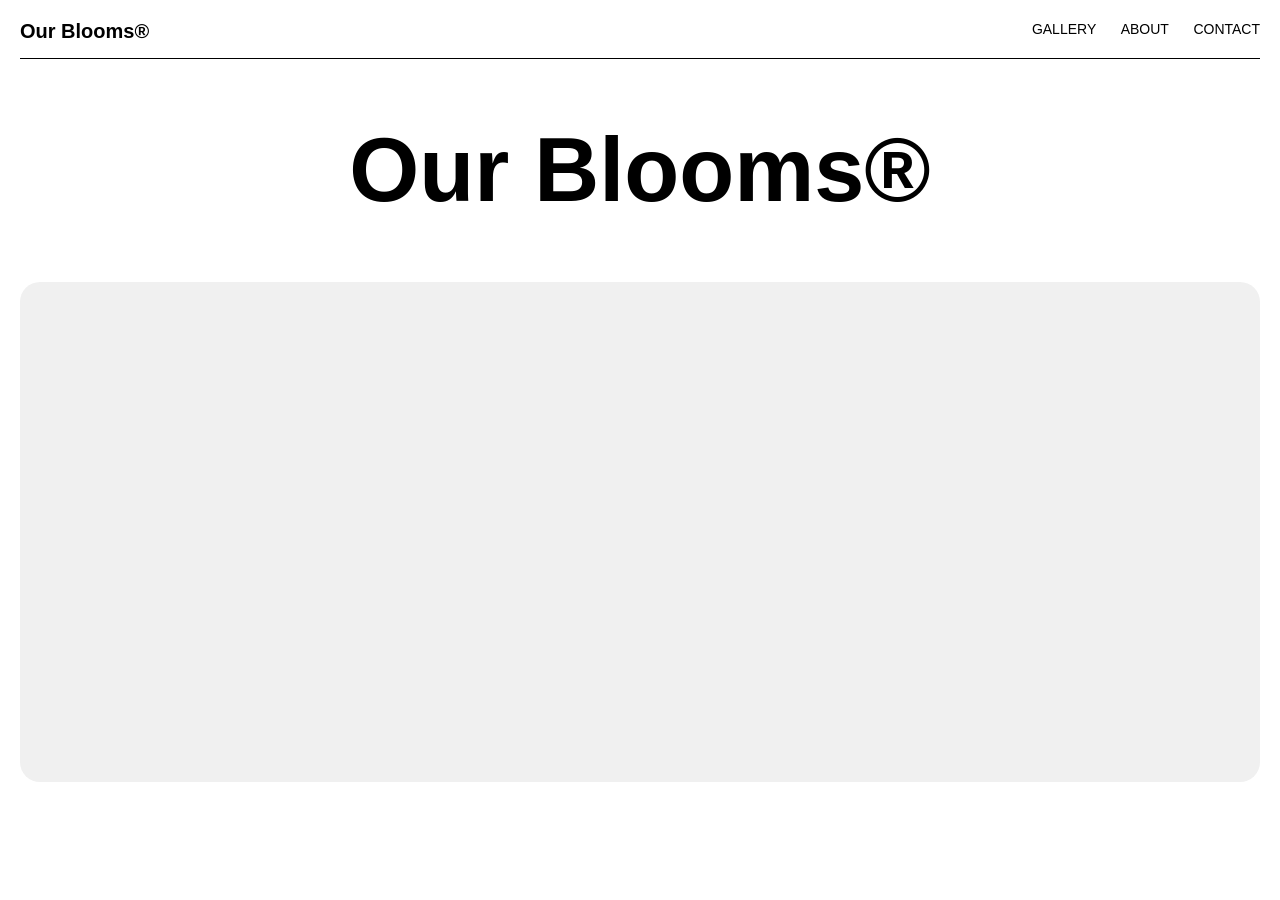
==== index.html @ 9bffce30 "Add files via upload" ====
<!DOCTYPE html>
<html>
<head>
    <title>Our Blooms Project</title>
    <style>
        body {
            margin: 0;
            padding: 20px;
            font-family: sans-serif;
        }

        .header {
            border-bottom: 1px solid black;
            padding-bottom: 15px;
            overflow: hidden;
        }

        .logo {
            float: left;
            font-weight: bold;
            font-size: 20px;
        }

        .menu {
            float: right;
        }

        .menu a {
            margin-left: 20px;
            text-decoration: none;
            color: black;
            font-size: 14px;
        }

        .main-title {
            text-align: center;
            font-size: 90px;
            margin: 60px 0;
        }

        .photo-block {
            width: 100%;
            height: 500px;
            background-color: #f0f0f0;
            border-radius: 20px;
            background-image: url('f1.jpg');
            background-size: cover;
            background-position: center;
        }
    </style>
</head>
<body>

    <div class="header">
        <div class="logo">Our Blooms®</div>
        <div class="menu">
            <a href="#">GALLERY</a>
            <a href="#">ABOUT</a>
            <a href="#">CONTACT</a>
        </div>
    </div>

    <h1 class="main-title">Our Blooms®</h1>

    <div class="photo-block"></div>

</body>
</html>
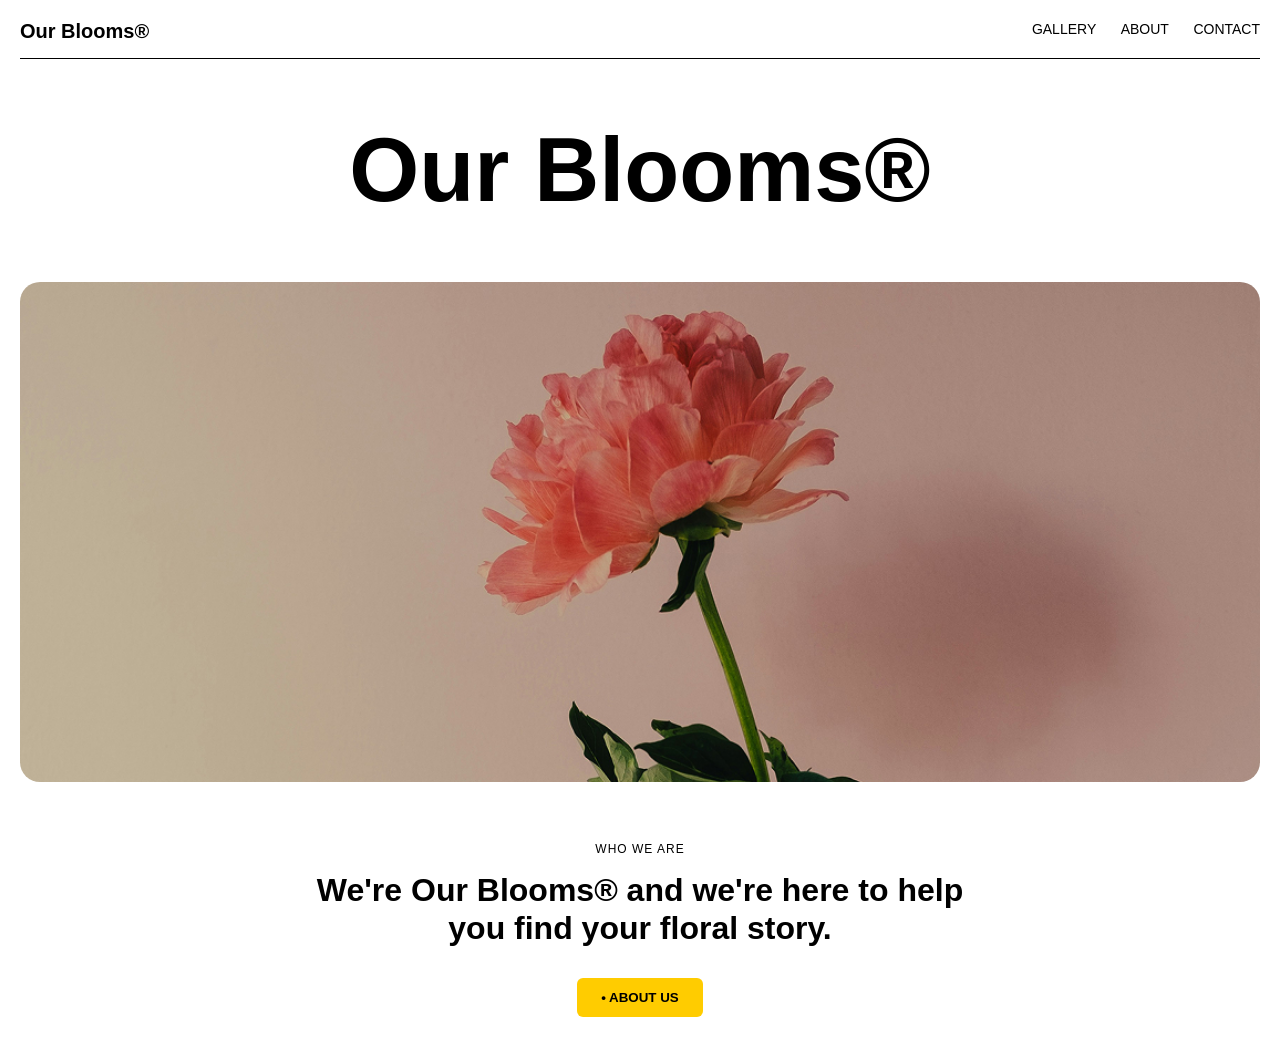
==== commit 1cb0f67a: "Add index html" ====
--- a/index.html
+++ b/index.html
@@ -1,68 +1,31 @@
-<!DOCTYPE html>
-<html>
-<head>
-    <title>Our Blooms Project</title>
-    <style>
-        body {
-            margin: 0;
-            padding: 20px;
-            font-family: sans-serif;
-        }
-
-        .header {
-            border-bottom: 1px solid black;
-            padding-bottom: 15px;
-            overflow: hidden;
-        }
-
-        .logo {
-            float: left;
-            font-weight: bold;
-            font-size: 20px;
-        }
-
-        .menu {
-            float: right;
-        }
-
-        .menu a {
-            margin-left: 20px;
-            text-decoration: none;
-            color: black;
-            font-size: 14px;
-        }
-
-        .main-title {
-            text-align: center;
-            font-size: 90px;
-            margin: 60px 0;
-        }
-
-        .photo-block {
-            width: 100%;
-            height: 500px;
-            background-color: #f0f0f0;
-            border-radius: 20px;
-            background-image: url('f1.jpg');
-            background-size: cover;
-            background-position: center;
-        }
-    </style>
-</head>
-<body>
-
-    <div class="header">
-        <div class="logo">Our Blooms®</div>
-        <div class="menu">
-            <a href="#">GALLERY</a>
-            <a href="#">ABOUT</a>
-            <a href="#">CONTACT</a>
-        </div>
-    </div>
-
-    <h1 class="main-title">Our Blooms®</h1>
-
-    <div class="photo-block"></div>
-
-</body>
+<!DOCTYPE html>
+<html lang="en">
+<head>
+    <meta charset="UTF-8">
+    <meta name="viewport" content="width=device-width, initial-scale=1.0">
+    <link rel="stylesheet" href="style.css">
+    <title>Our Blooms</title>
+</head>
+<body>
+    <header class="header">
+        <div class="logo">Our Blooms®</div>
+        <div class="menu">
+            <a href="#">GALLERY</a>
+            <a href="#">ABOUT</a>
+            <a href="#">CONTACT</a>
+        </div>
+    </header>
+
+    <h1 class="main-title">Our Blooms®</h1>
+
+    <div class="photo-block">
+
+    </div>
+
+    <div class="about-section">
+        <p>WHO WE ARE</p>
+        <h2>We're Our Blooms® and we're here to help you find your floral story.</h2>
+        <button class="yellow-btn">• ABOUT US</button>
+    </div>
+</body>
 </html>
--- a/style.css
+++ b/style.css
@@ -0,0 +1,72 @@
+            body {
+            margin: 0;
+            padding: 20px;
+            font-family: sans-serif;
+        }
+
+        .header {
+            border-bottom: 1px solid black;
+            padding-bottom: 15px;
+            overflow: hidden;
+        }
+
+        .logo {
+            float: left;
+            font-weight: bold;
+            font-size: 20px;
+        }
+
+        .menu {
+            float: right;
+        }
+
+        .menu a {
+            margin-left: 20px;
+            text-decoration: none;
+            color: black;
+            font-size: 14px;
+        }
+
+        .main-title {
+            text-align: center;
+            font-size: 90px;
+            margin: 60px 0;
+        }
+
+        .photo-block {
+            width: 100%;
+            height: 500px;
+            background-color: #f0f0f0;
+            border-radius: 20px;
+            background-image: url('f1.jpg');
+            background-size: cover;
+            background-position: center;
+        }
+    
+    .about-section {
+        text-align: center;
+        margin-top: 60px;
+        font-family: sans-serif;
+    }
+
+    .about-section p {
+        font-size: 12px;
+        letter-spacing: 1px;
+        margin-bottom: 15px;
+    }
+
+    .about-section h2 {
+        font-size: 32px;
+        max-width: 700px;
+        margin: 0 auto 30px auto;
+        line-height: 1.2;
+    }
+
+    .yellow-btn {
+        background-color: #ffcc00;
+        border: none;
+        padding: 12px 24px;
+        font-weight: bold;
+        border-radius: 6px;
+        cursor: pointer;
+    }
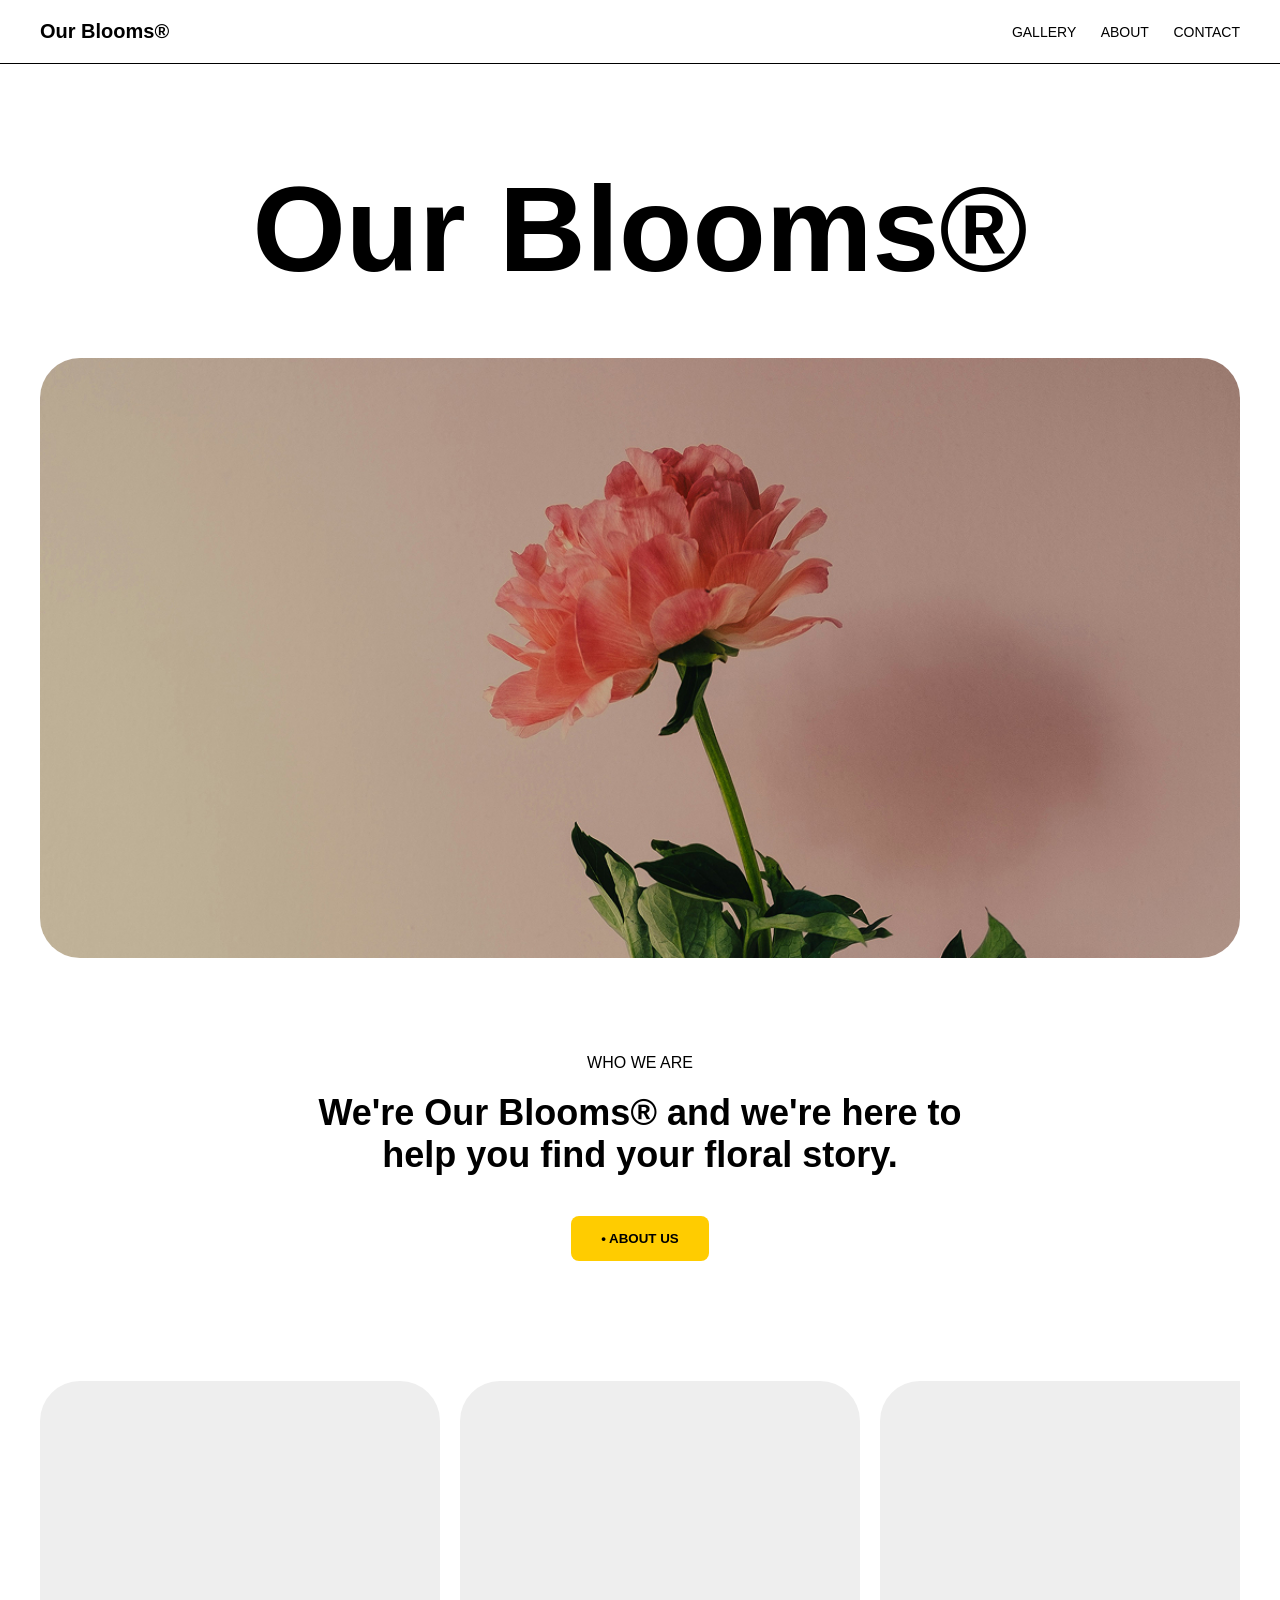
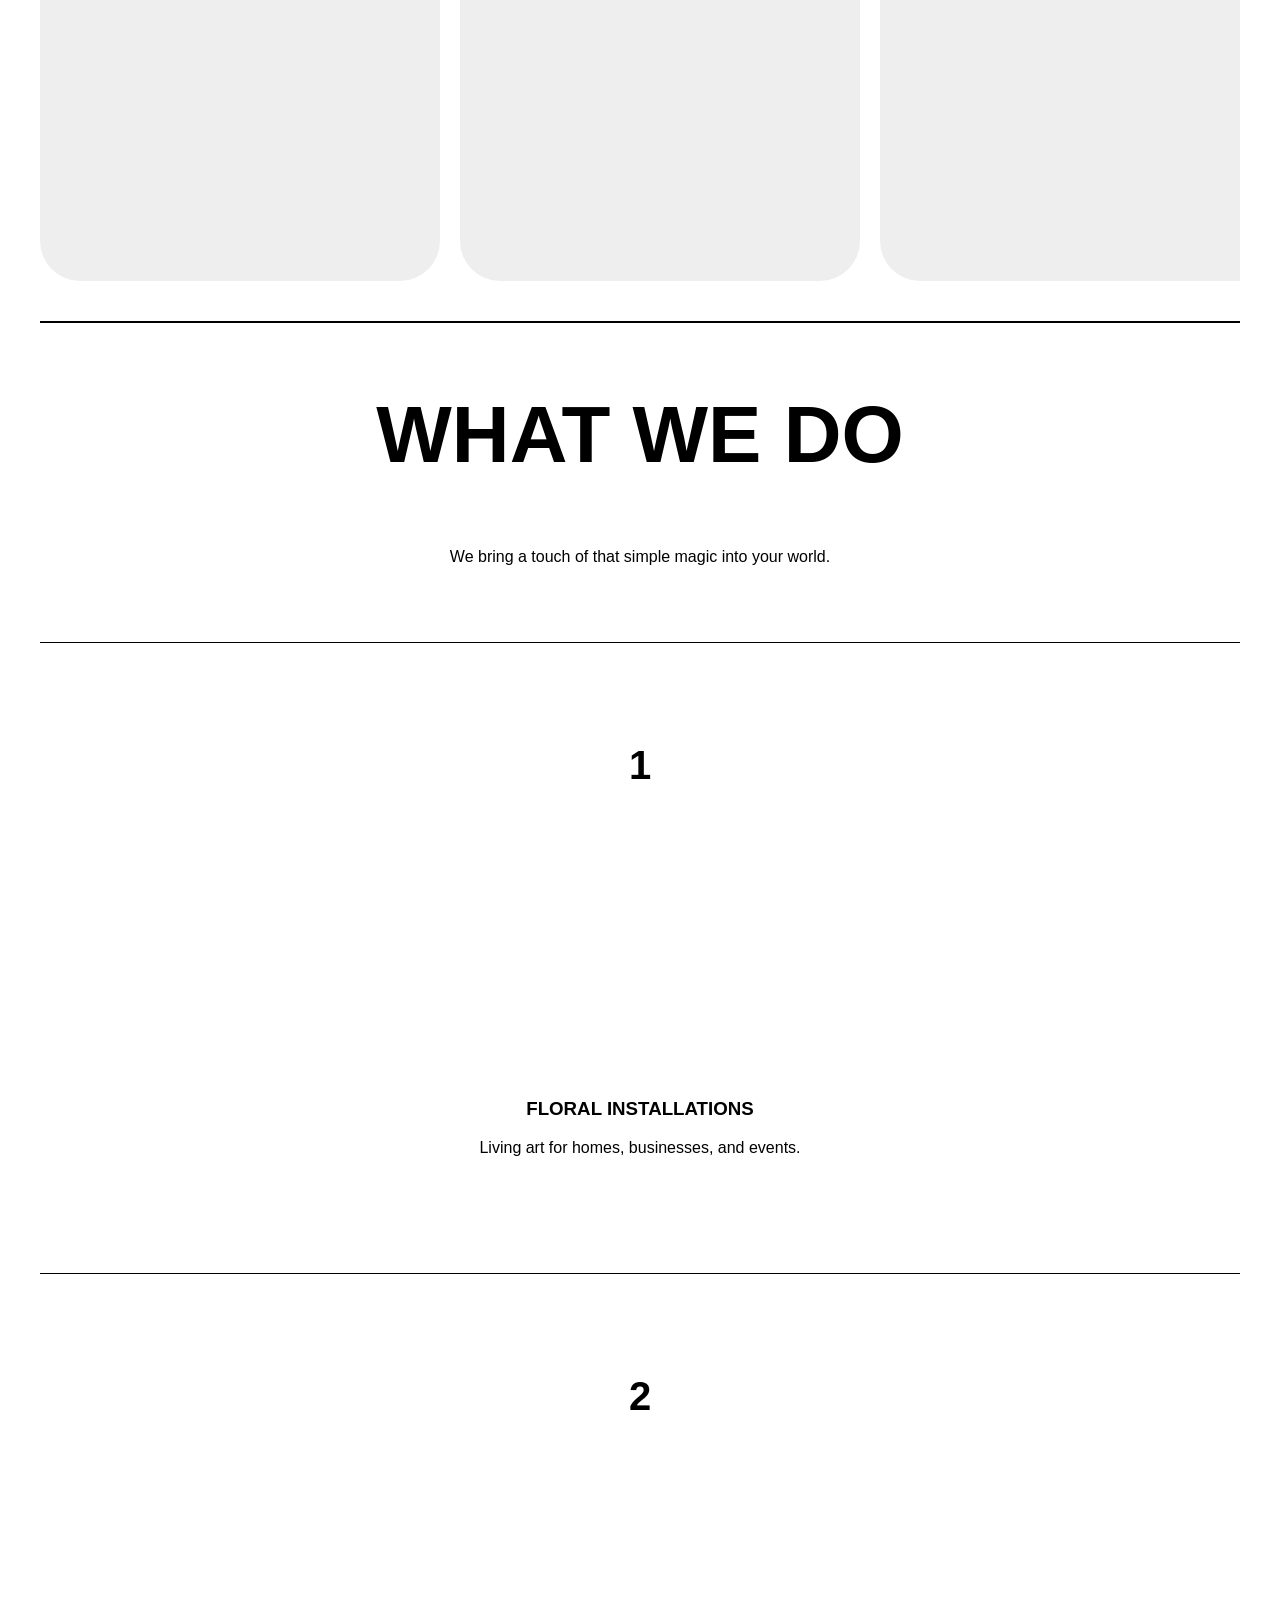
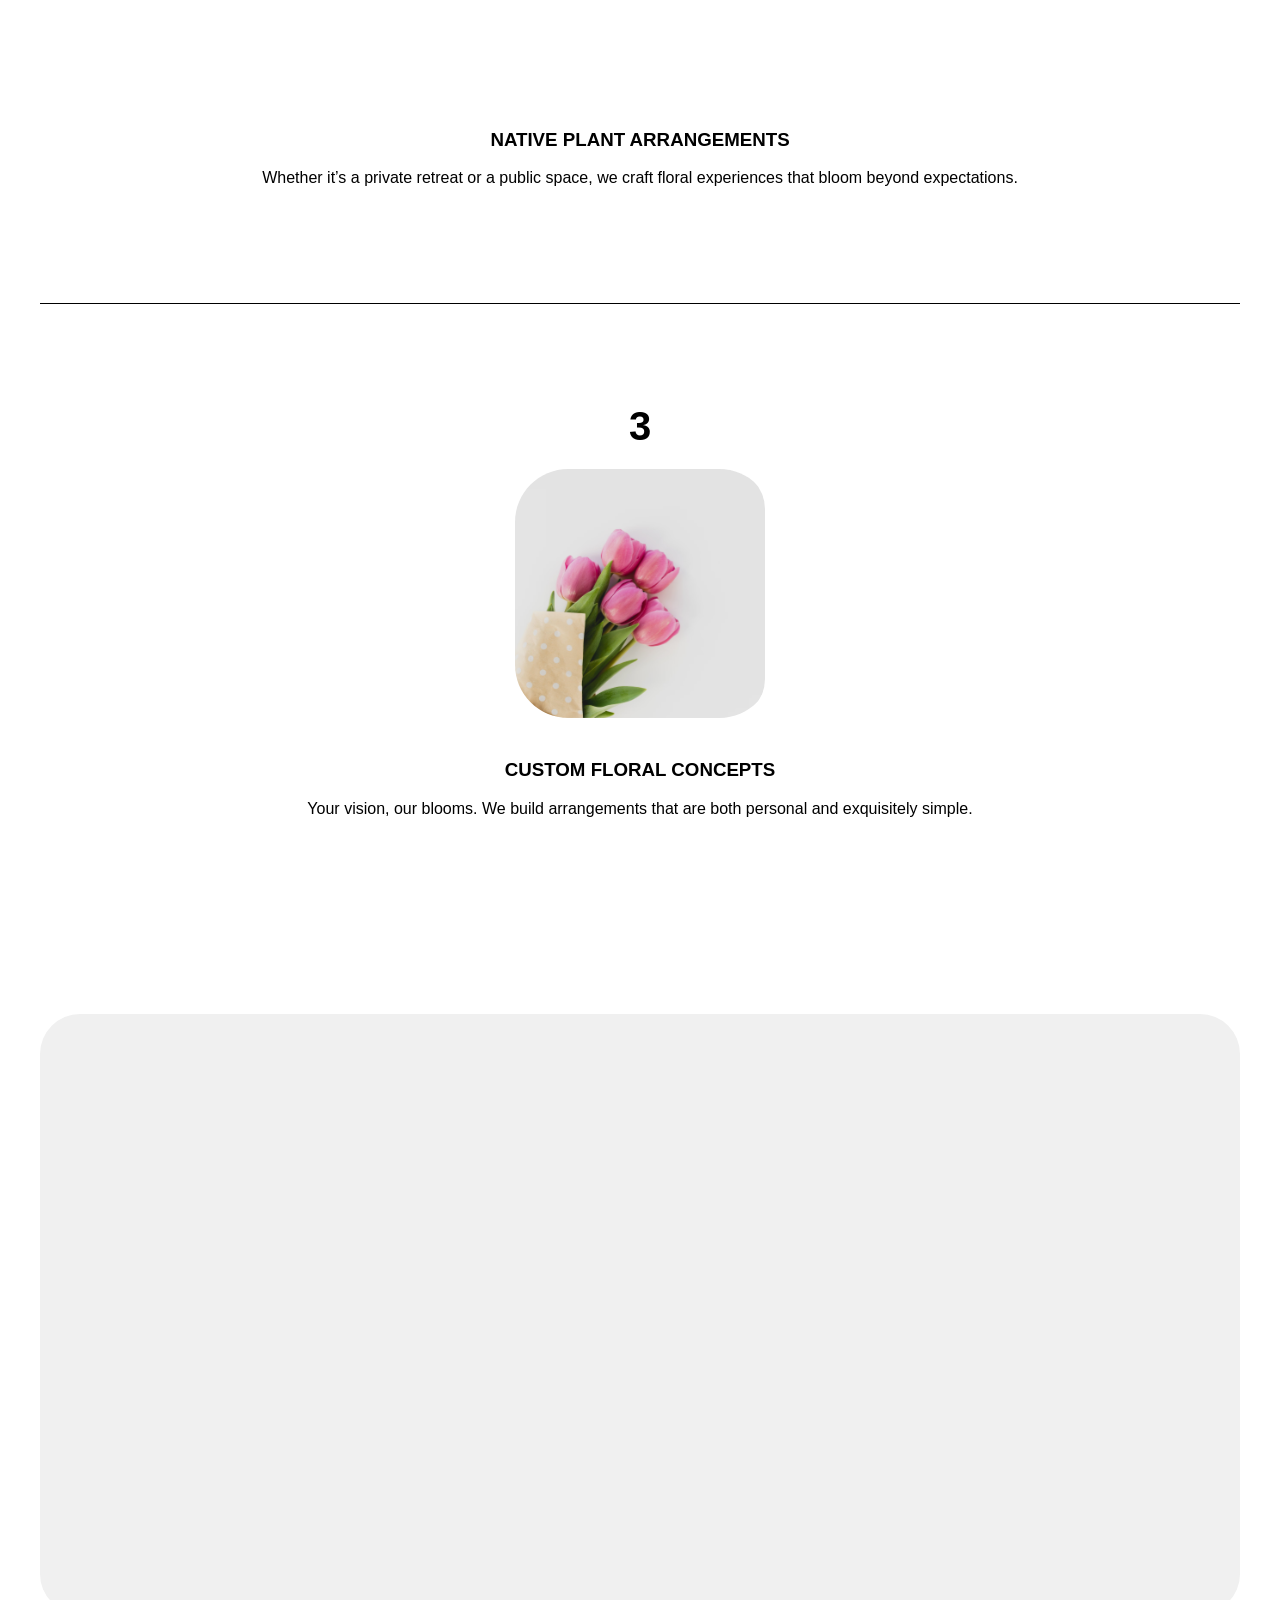
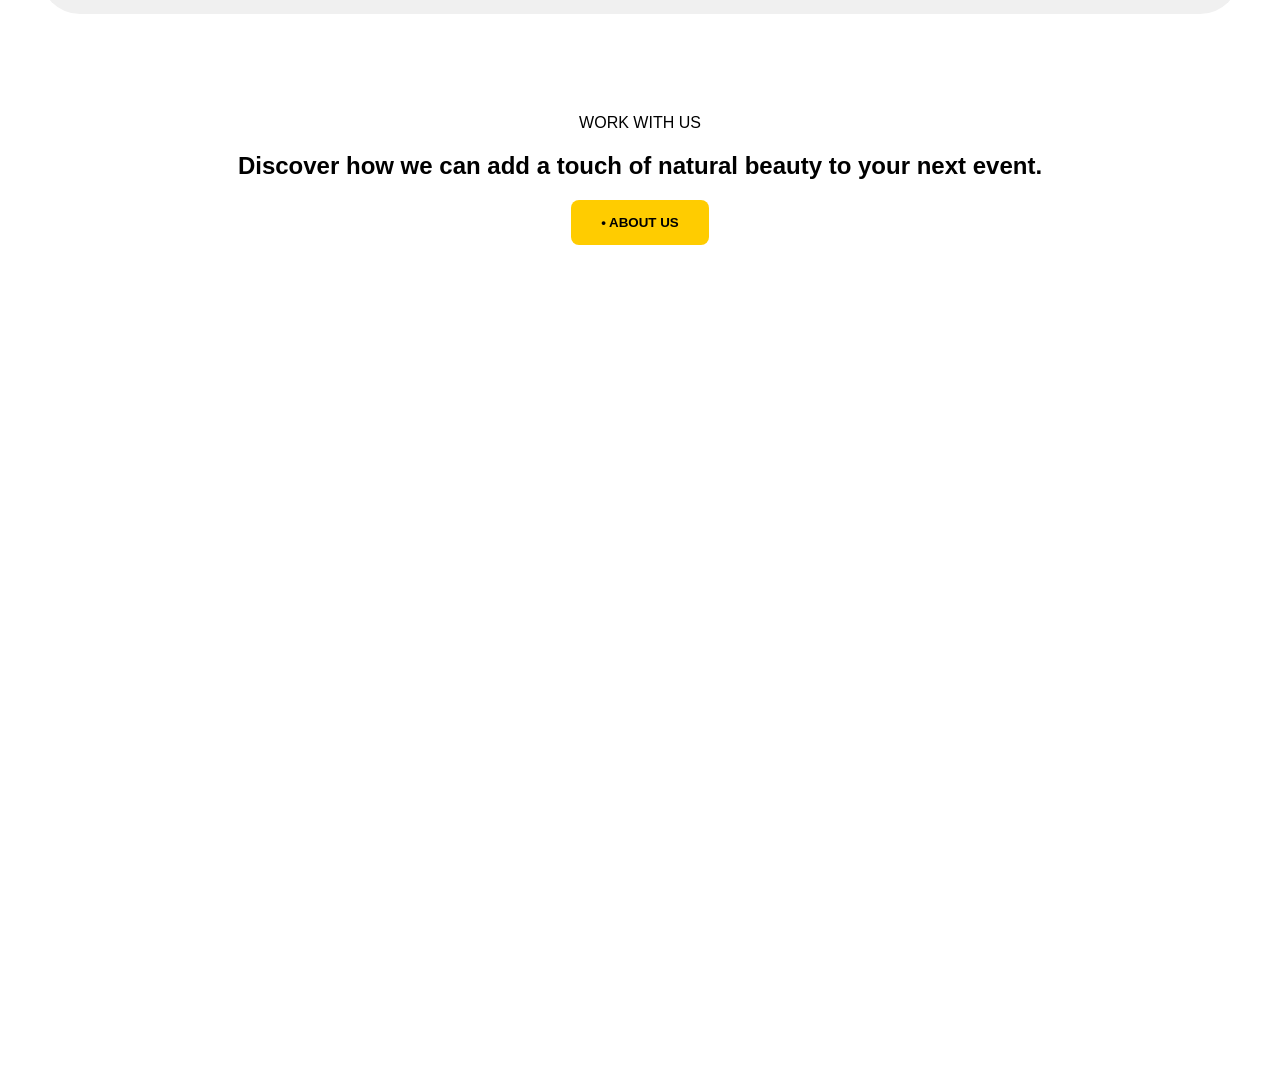
==== commit 84a984e5: "Add README with project description and Figma link" ====
--- a/index.html
+++ b/index.html
@@ -4,7 +4,8 @@
     <meta charset="UTF-8">
     <meta name="viewport" content="width=device-width, initial-scale=1.0">
     <link rel="stylesheet" href="style.css">
-    <title>Our Blooms</title>
+    <title>Our Blooms</title>   
+    <script defer src="script.js"></script>
 </head>
 <body>
     <header class="header">
@@ -18,14 +19,63 @@
 
     <h1 class="main-title">Our Blooms®</h1>
 
-    <div class="photo-block">
-
-    </div>
+    <div class="photo-block" style="background-image: url('fff/f1.jpg');"></div>
 
     <div class="about-section">
         <p>WHO WE ARE</p>
         <h2>We're Our Blooms® and we're here to help you find your floral story.</h2>
         <button class="yellow-btn">• ABOUT US</button>
     </div>
+
+    <div class="slider-container">
+        <div class="slider-item" style="background-image: url('fff/f2.svg');"></div>
+        <div class="slider-item" style="background-image: url('fff/f3.svg');"></div>
+        <div class="slider-item" style="background-image: url('fff/f4.svg');"></div>
+        <div class="slider-item" style="background-image: url('fff/f5.svg');"></div>
+    </div>
+
+    <div class="scroll-line"></div>
+
+    <div class="what-we-do">
+        <h2>WHAT WE DO</h2>
+        <p>We bring a touch of that simple magic into your world.</p>
+    </div>
+
+    <div class="service-item">
+        <div class="service-number">1</div>
+        <div class="service-img" style="background-image: url('fff/f6.svg');"></div>
+        <h3>FLORAL INSTALLATIONS</h3>
+        <p>Living art for homes, businesses, and events.</p>
+    </div>
+
+    <div class="service-item">
+        <div class="service-number">2</div>
+        <div class="service-img" style="background-image: url('fff/f7.svg');"></div>
+        <h3>NATIVE PLANT ARRANGEMENTS</h3>
+        <p>Whether it’s a private retreat or a public space, we craft floral experiences that bloom beyond expectations.</p>
+    </div>
+
+    <div class="service-item">
+        <div class="service-number">3</div>
+        <div class="service-img" style="background-image: url('fff/f8.svg');"></div>
+        <h3>CUSTOM FLORAL CONCEPTS</h3>
+        <p>Your vision, our blooms. We build arrangements that are both personal and exquisitely simple.</p>
+    </div>
+
+    <div class="photo-block" style="background-image: url('fff/f9.svg'); margin-top: 80px;"></div>
+
+    <div class="work-with-us">
+        <span>WORK WITH US</span>
+        <h2>Discover how we can add a touch of natural beauty to your next event.</h2>
+        <button class="yellow-btn">• ABOUT US</button>
+    </div>
+
+    <div class="footer-image" style="background-image: url('fff/f10.svg');">
+        <div class="footer-logo">OB.</div>
+        <div class="footer-info">
+            <span>Miami, FL</span>
+            <span>Contact</span>
+        </div>
+    </div>
 </body>
 </html>
--- a/style.css
+++ b/style.css
@@ -1,72 +1,154 @@
-            body {
-            margin: 0;
-            padding: 20px;
-            font-family: sans-serif;
-        }
+body {
+    margin: 0;
+    padding: 0 40px;
+    font-family: sans-serif;
+    padding-top: 100px;
+}
 
-        .header {
-            border-bottom: 1px solid black;
-            padding-bottom: 15px;
-            overflow: hidden;
-        }
+.header {
+    position: fixed;
+    top: 0;
+    left: 0;
+    right: 0;
+    background: white;
+    z-index: 1000;
+    padding: 20px 40px;
+    border-bottom: 1px solid black;
+    display: flex;
+    justify-content: space-between;
+    align-items: center;
+}
 
-        .logo {
-            float: left;
-            font-weight: bold;
-            font-size: 20px;
-        }
+.logo {
+    font-weight: bold;
+    font-size: 20px;
+}
 
-        .menu {
-            float: right;
-        }
+.menu a {
+    margin-left: 20px;
+    text-decoration: none;
+    color: black;
+    font-size: 14px;
+}
 
-        .menu a {
-            margin-left: 20px;
-            text-decoration: none;
-            color: black;
-            font-size: 14px;
-        }
+.main-title {
+    text-align: center;
+    font-size: 120px;
+    margin: 60px 0;
+}
 
-        .main-title {
-            text-align: center;
-            font-size: 90px;
-            margin: 60px 0;
-        }
+.photo-block {
+    width: 100%;
+    height: 600px;
+    background-color: #f0f0f0;
+    border-radius: 40px;
+    background-size: cover;
+    background-position: center;
+}
 
-        .photo-block {
-            width: 100%;
-            height: 500px;
-            background-color: #f0f0f0;
-            border-radius: 20px;
-            background-image: url('f1.jpg');
-            background-size: cover;
-            background-position: center;
-        }
-    
-    .about-section {
-        text-align: center;
-        margin-top: 60px;
-        font-family: sans-serif;
-    }
+.about-section {
+    text-align: center;
+    padding: 80px 0;
+}
 
-    .about-section p {
-        font-size: 12px;
-        letter-spacing: 1px;
-        margin-bottom: 15px;
-    }
+.about-section h2 {
+    font-size: 36px;
+    max-width: 700px;
+    margin: 20px auto 40px;
+}
 
-    .about-section h2 {
-        font-size: 32px;
-        max-width: 700px;
-        margin: 0 auto 30px auto;
-        line-height: 1.2;
-    }
+.yellow-btn {
+    background-color: #ffcc00;
+    border: none;
+    padding: 15px 30px;
+    font-weight: bold;
+    border-radius: 8px;
+    cursor: pointer;
+}
 
-    .yellow-btn {
-        background-color: #ffcc00;
-        border: none;
-        padding: 12px 24px;
-        font-weight: bold;
-        border-radius: 6px;
-        cursor: pointer;
-    }+.slider-container {
+    display: flex;
+    overflow-x: auto;
+    gap: 20px;
+    padding: 40px 0;
+    scrollbar-width: none;
+}
+
+.slider-item {
+    min-width: 400px;
+    height: 500px;
+    background-color: #eee;
+    border-radius: 40px;
+    background-size: cover;
+    flex-shrink: 0;
+}
+
+.scroll-line {
+    width: 100%;
+    height: 2px;
+    background: black;
+    margin-bottom: 60px;
+}
+
+.what-we-do {
+    text-align: center;
+    padding-bottom: 60px;
+}
+
+.what-we-do h2 {
+    font-size: 80px;
+}
+
+.service-item {
+    text-align: center;
+    padding: 100px 20px;
+    border-top: 1px solid black;
+}
+
+.service-number {
+    font-size: 40px;
+    font-weight: bold;
+    margin-bottom: 20px;
+}
+
+.service-img {
+    width: 250px;
+    height: 250px;
+    border-radius: 40px;
+    margin: 0 auto 40px;
+    background-size: cover;
+}
+
+.work-with-us {
+    text-align: center;
+    padding: 100px 0;
+}
+
+.footer-image {
+    width: 100%;
+    height: 700px;
+    border-radius: 40px;
+    background-size: cover;
+    position: relative;
+    margin-bottom: 40px;
+}
+
+.footer-logo {
+    position: absolute;
+    bottom: 60px;
+    left: 50%;
+    transform: translateX(-50%);
+    font-size: 150px;
+    color: white;
+}
+
+.footer-info {
+    position: absolute;
+    bottom: 30px;
+    width: 100%;
+    padding: 0 40px;
+    display: flex;
+    justify-content: space-between;
+    color: white;
+    box-sizing: border-box;
+}
